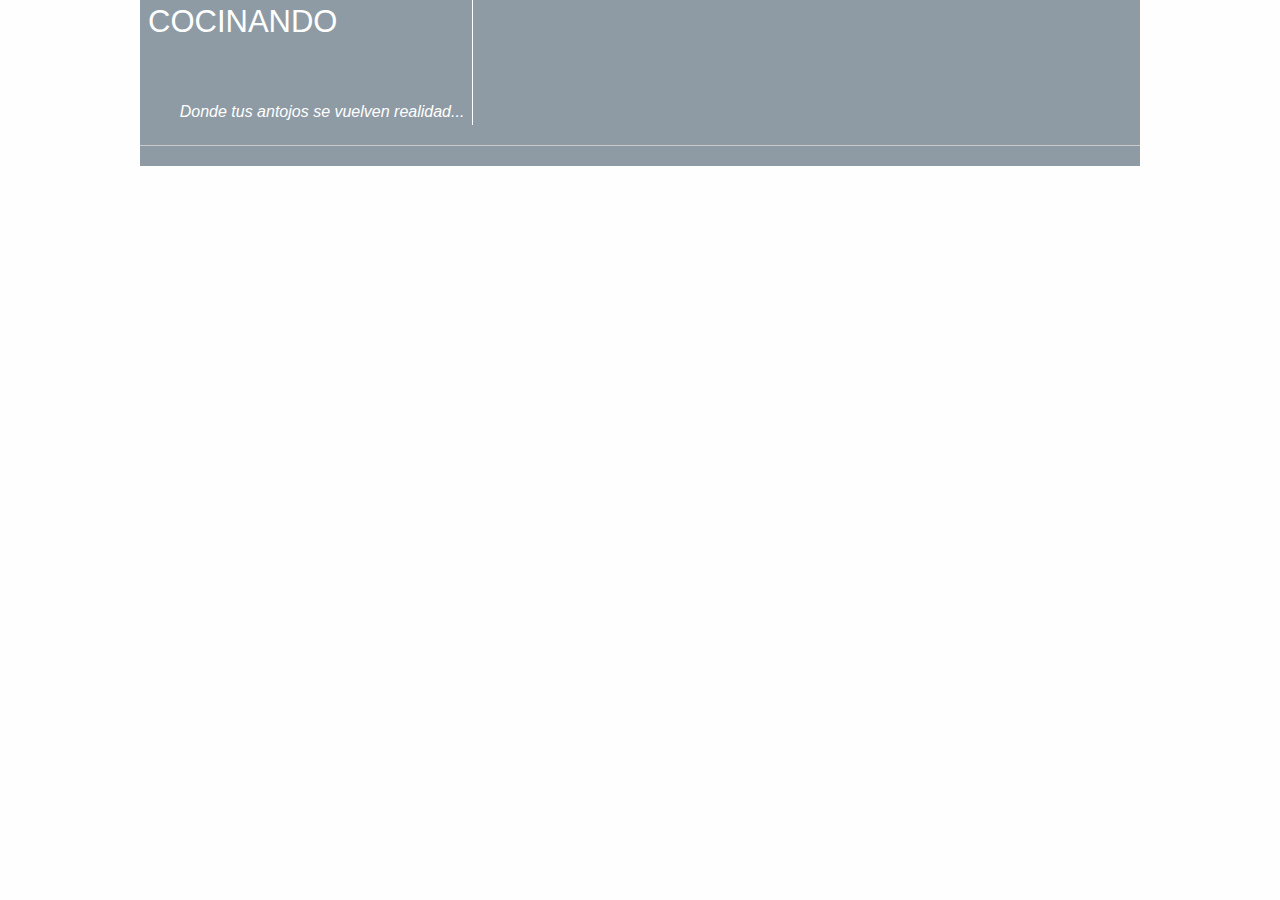
==== 02_BlogCocina-Foundation/index.html @ 29614e0c "Foundation - Panel de Contenidos y Articulos" ====
<!doctype html>
<html class="no-js" lang="en" dir="ltr">
  <head>
    <meta charset="utf-8">
    <meta http-equiv="x-ua-compatible" content="ie=edge">
    <meta name="viewport" content="width=device-width, initial-scale=1.0">
    <title>Cocinando</title>
    <link rel="stylesheet" href="css/foundation.min.css">
    <link rel="stylesheet" href="icons/foundation-icons.css">
    <link rel="stylesheet" href="css/app.css">
  </head>
  <body class="blog-body">
    <div class="row contenedor"> <!-- Contenedor de la página -->
      <div class="column row col-12 hide-for-small-only">
        <div class="column medium-4 header-left"> <!-- Encabezado izq-->
          <h3>COCINANDO</h3>
          <br><br>
          <p class="text-right"><em>Donde tus antojos se vuelven realidad...</em></p>
        </div>
        <div class="column medium-8 header"></div> <!-- Encabezado der -->
        <hr>
      </div>
    </div>
    <div class="row">
      <div class="column medium-4 hide-for-small-only"> <!-- Panel de Contenidos -->
      </div>
      <div class="column medium-8"> <!-- Articulos -->
      </div>
    </div>

    <script src="js/vendor/jquery.js"></script>
    <script src="js/vendor/what-input.js"></script>
    <script src="js/vendor/foundation.js"></script>
    <script src="js/app.js"></script>
  </body>
</html>
---- 02_BlogCocina-Foundation/css/app.css ----
/* Prop. Generales */
.blog-body{
  background-image: url(../img/cocina.jpg);
  background-attachment: scroll;
  background-repeat: no-repeat;
  background-position: center center;
  background-size: cover;
  width: 100%;
  height: 100%;
}

/* Prop. de Contenedor */
.contenedor{
  background: rgba(94 ,112 ,126 , 0.7);
}

/* Prop. de Encabezado */
.header-left{
  color: white;
  border-right: 1px solid white;
}
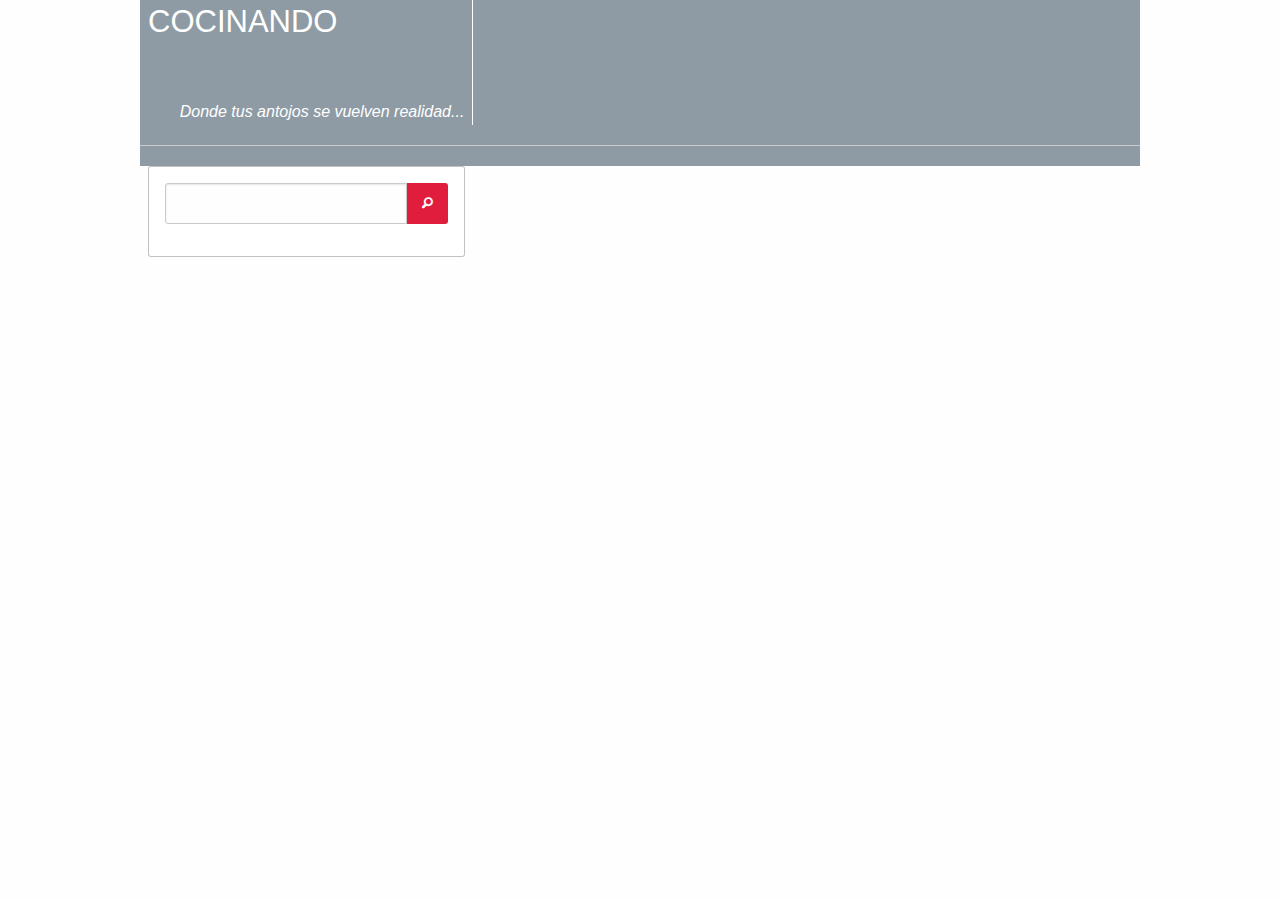
==== commit e9f09ace: "Foundation - Buscador" ====
--- a/02_BlogCocina-Foundation/index.html
+++ b/02_BlogCocina-Foundation/index.html
@@ -23,8 +23,21 @@
     </div>
     <div class="row">
       <div class="column medium-4 hide-for-small-only"> <!-- Panel de Contenidos -->
+        <div class="callout panel">
+          <div class="row">
+            <div class="column small-12"> <!-- Buscador -->
+              <div class="input-group">
+                <input class="input-group-field" type="text">
+                <div class="input-group-button">
+                  <a href="#" class="button"><i class="step fi-magnifying-glass"></i></a>
+                </div>
+              </div>
+            </div>
+          </div>
+        </div>
       </div>
       <div class="column medium-8"> <!-- Articulos -->
+
       </div>
     </div>
 
--- a/02_BlogCocina-Foundation/css/app.css
+++ b/02_BlogCocina-Foundation/css/app.css
@@ -19,3 +19,8 @@
   color: white;
   border-right: 1px solid white;
 }
+
+/* Prop. de Panel */
+.panel{
+  background: rgba(255,255,255, 0.7);
+}
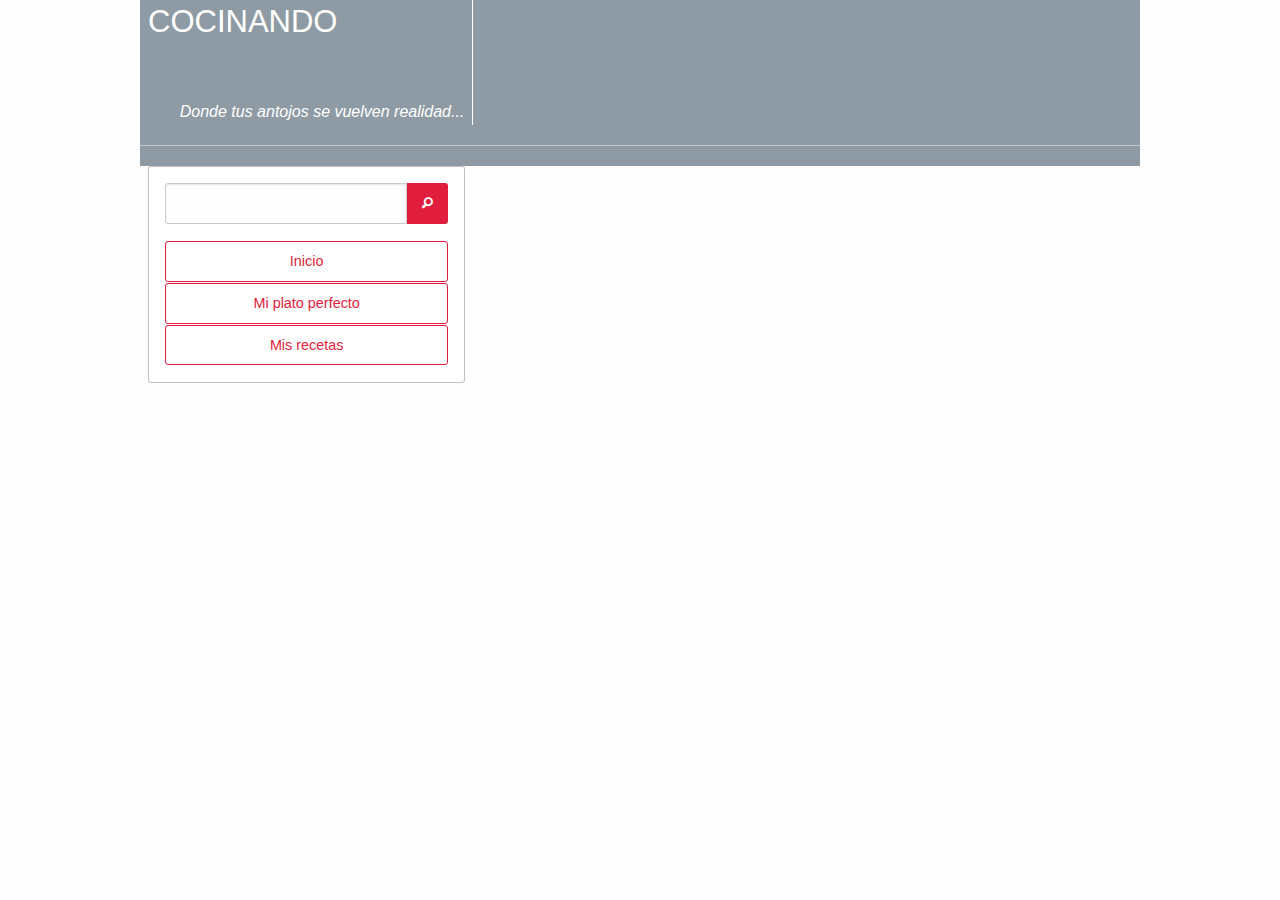
==== commit dd4dd655: "Foundation - Lista" ====
--- a/02_BlogCocina-Foundation/index.html
+++ b/02_BlogCocina-Foundation/index.html
@@ -33,6 +33,12 @@
                 </div>
               </div>
             </div>
+            <div class="column small-12"> <!-- Lista -->
+              <a class="button hollow expanded lista" href="#">Inicio</a>
+              <a class="button hollow expanded lista" href="#">Mi plato perfecto</a>
+              <a class="button hollow expanded lista" href="#">Mis recetas</a>
+            </div>
+
           </div>
         </div>
       </div>
--- a/02_BlogCocina-Foundation/css/app.css
+++ b/02_BlogCocina-Foundation/css/app.css
@@ -24,3 +24,8 @@
 .panel{
   background: rgba(255,255,255, 0.7);
 }
+
+/* Prop. de Lista */
+.lista{
+  margin: 1px;
+}
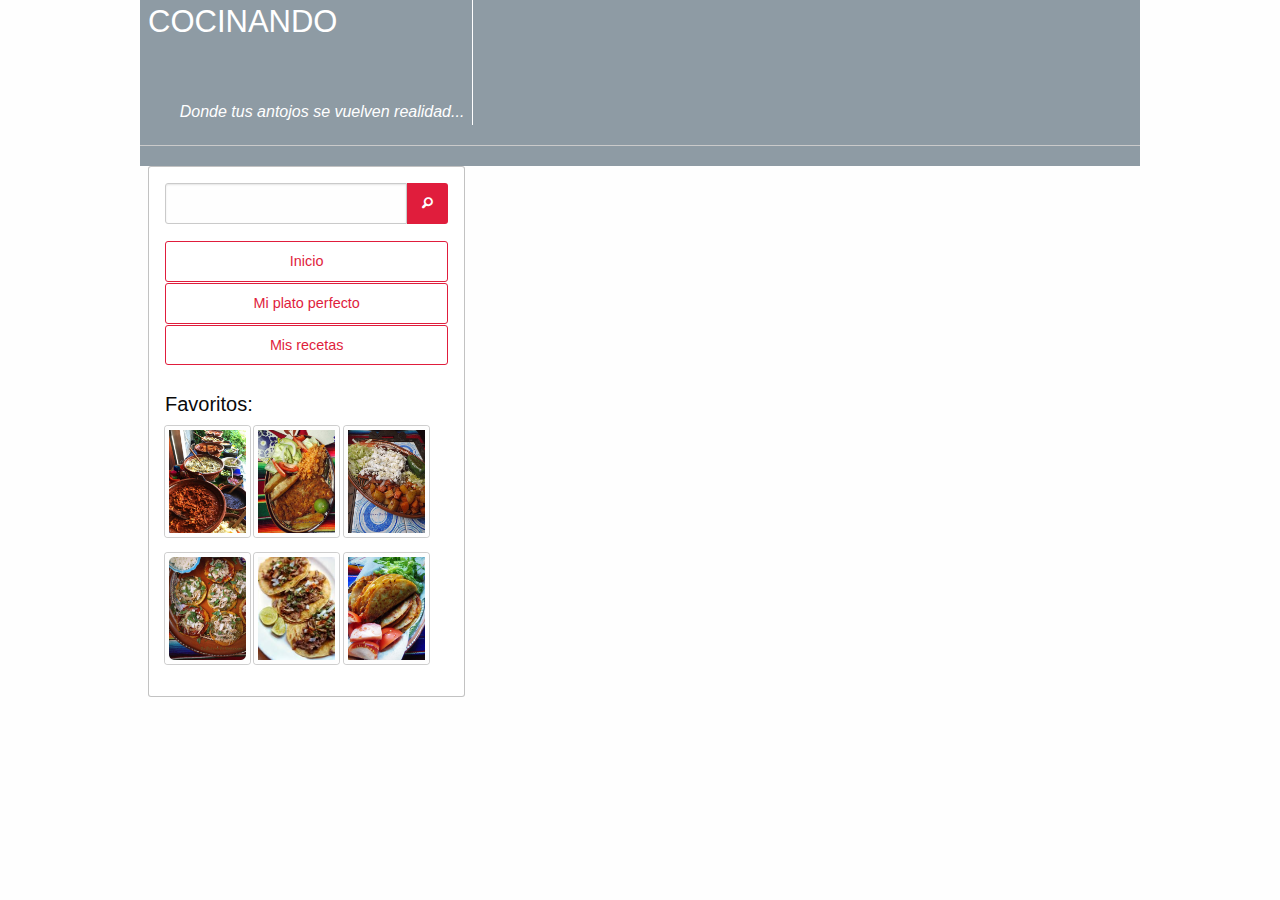
==== commit 05f156fb: "Foundation - Favoritos" ====
--- a/02_BlogCocina-Foundation/index.html
+++ b/02_BlogCocina-Foundation/index.html
@@ -38,6 +38,16 @@
               <a class="button hollow expanded lista" href="#">Mi plato perfecto</a>
               <a class="button hollow expanded lista" href="#">Mis recetas</a>
             </div>
+            <div class="column small-12 fav"> <!-- Favoritos -->
+              <br>
+              <h5>Favoritos:</h5>
+              <img class="thumbnail" src="img/1.jpg">
+              <img class="thumbnail" src="img/2.jpg">
+              <img class="thumbnail" src="img/3.jpg">
+              <img class="thumbnail" src="img/4.jpg">
+              <img class="thumbnail" src="img/5.jpg">
+              <img class="thumbnail" src="img/6.jpg">
+            </div>
 
           </div>
         </div>
--- a/02_BlogCocina-Foundation/css/app.css
+++ b/02_BlogCocina-Foundation/css/app.css
@@ -29,3 +29,9 @@
 .lista{
   margin: 1px;
 }
+
+/* Prop. de Favoritos */
+.fav img{
+  flex: auto;
+  width: 30%;
+}
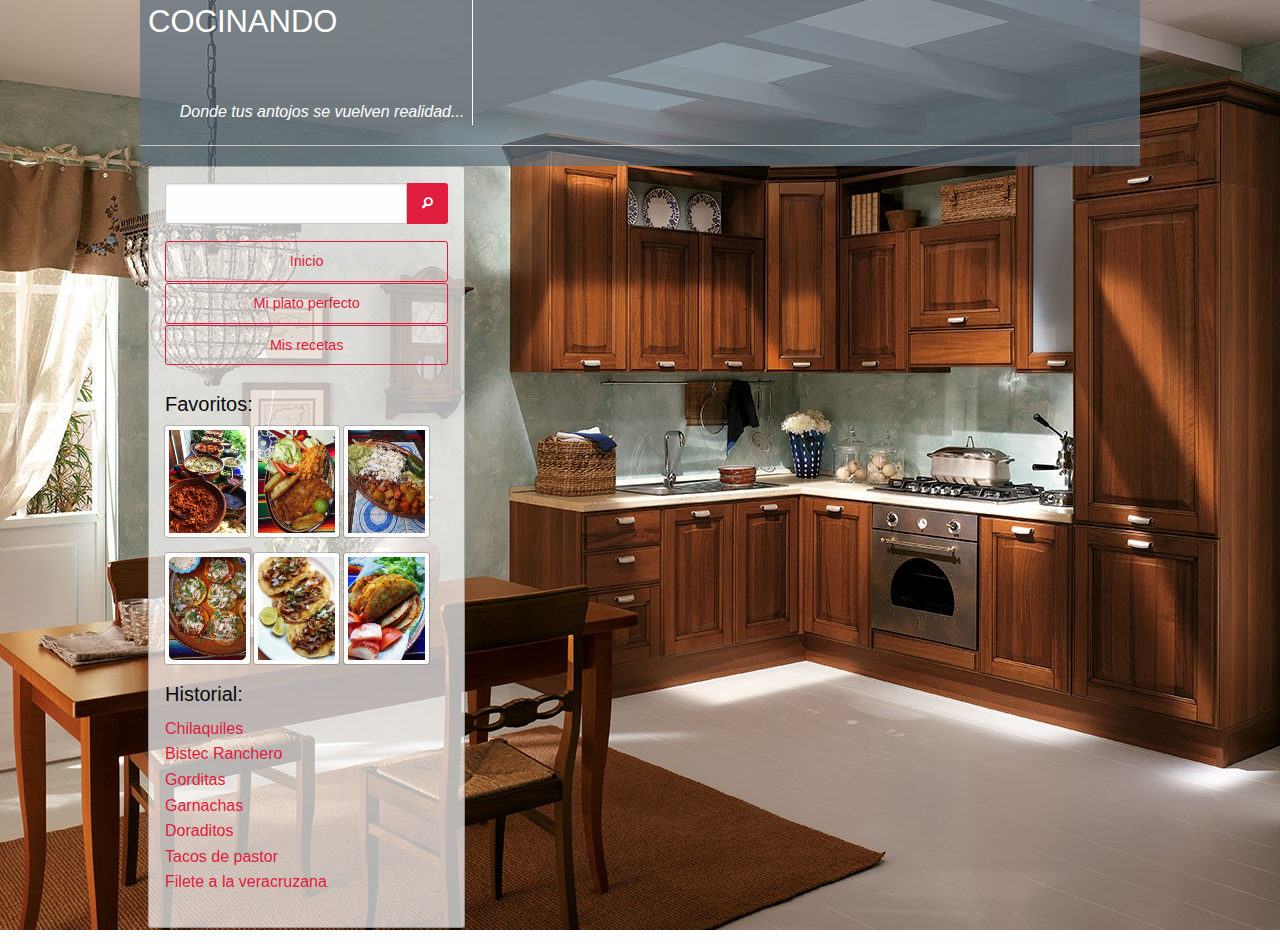
==== commit efa956cd: "Foundation - Historial" ====
--- a/02_BlogCocina-Foundation/index.html
+++ b/02_BlogCocina-Foundation/index.html
@@ -48,7 +48,18 @@
               <img class="thumbnail" src="img/5.jpg">
               <img class="thumbnail" src="img/6.jpg">
             </div>
-
+            <div class="column small-12"> <!-- Historial -->
+              <h5>Historial:</h5>
+              <ul class="no-bullet">
+                <li><a href="#">Chilaquiles</a></li>
+                <li><a href="#">Bistec Ranchero</a></li>
+                <li><a href="#">Gorditas</a></li>
+                <li><a href="#">Garnachas</a></li>
+                <li><a href="#">Doraditos</a></li>
+                <li><a href="#">Tacos de pastor</a></li>
+                <li><a href="#">Filete a la veracruzana</a></li>
+              </ul>
+            </div>
           </div>
         </div>
       </div>
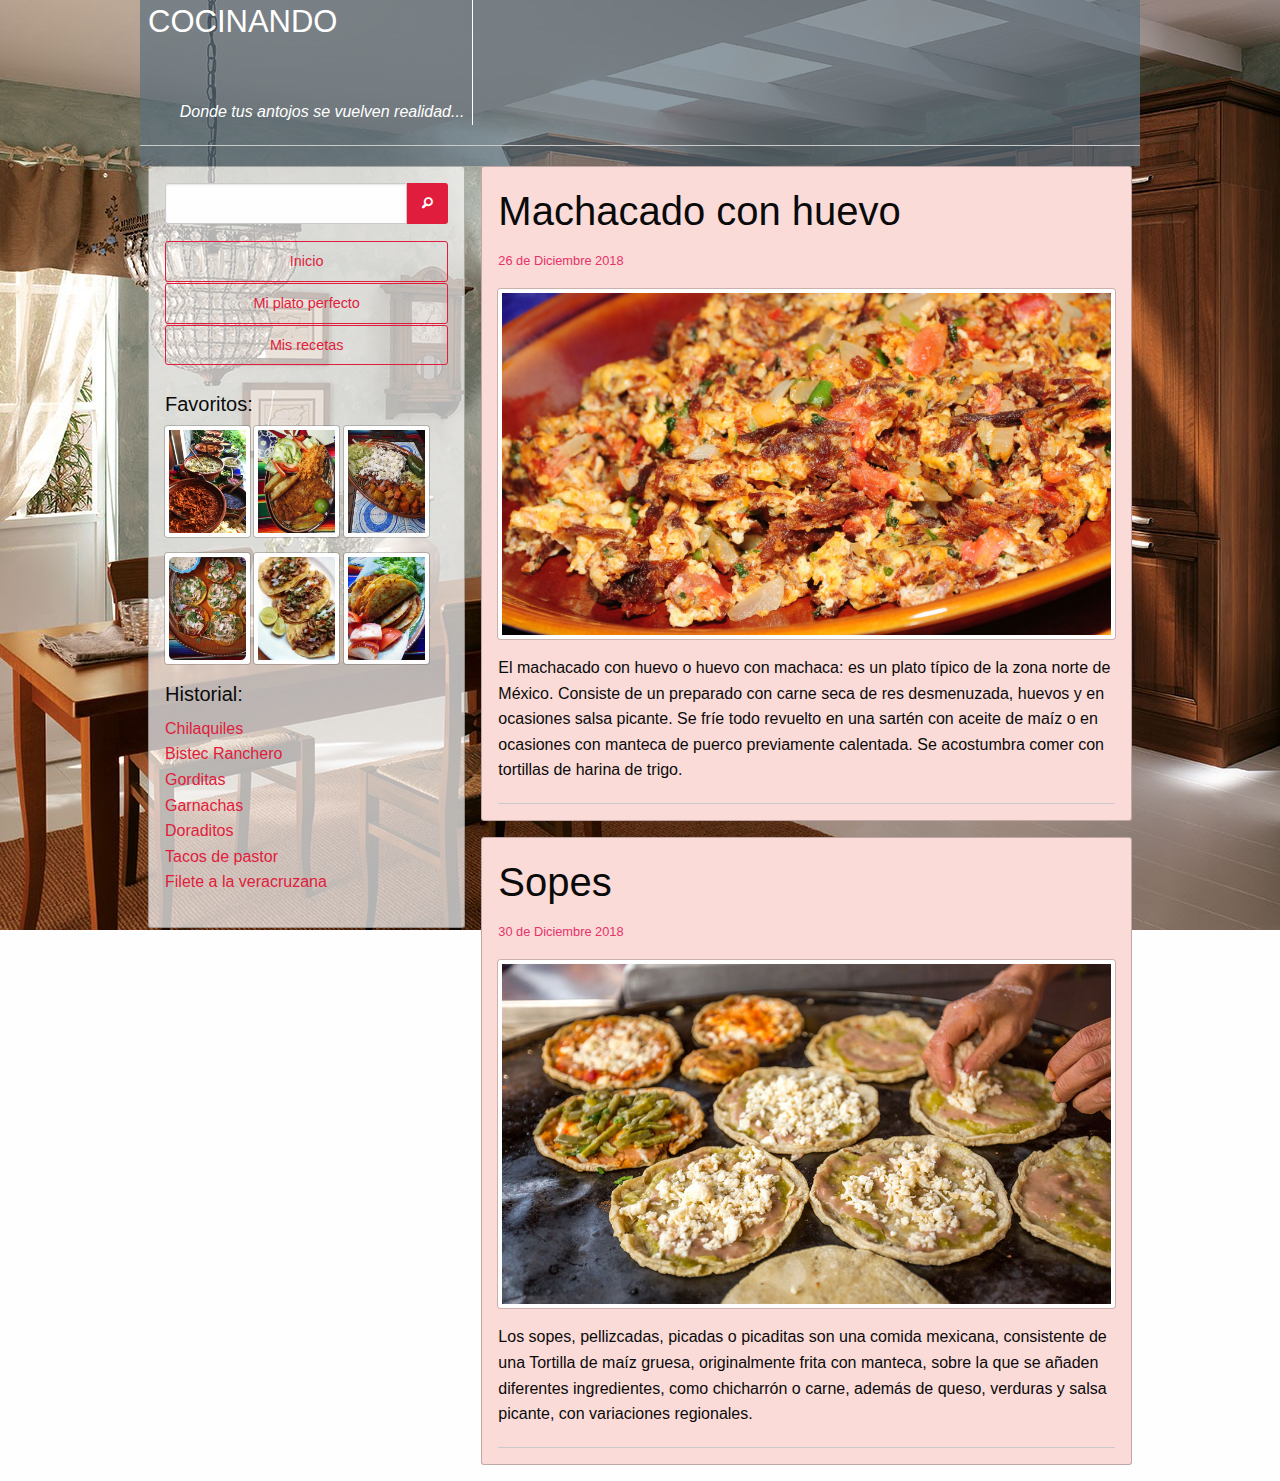
==== commit 2d5c927f: "Foundation - Articulos" ====
--- a/02_BlogCocina-Foundation/index.html
+++ b/02_BlogCocina-Foundation/index.html
@@ -64,7 +64,22 @@
         </div>
       </div>
       <div class="column medium-8"> <!-- Articulos -->
-
+        <div class="callout articulos">
+          <h2>Machacado con huevo</h2>
+          <p class="fecha"><small>26 de Diciembre 2018</small></p>
+          <img class="thumbnail" src="img/machaca.jpg">
+          <p>El machacado con huevo o huevo con machaca: es un plato típico de la zona norte de México. Consiste de un preparado con carne seca de res desmenuzada, huevos y en ocasiones salsa picante. Se fríe todo revuelto en una sartén con aceite de maíz o en ocasiones con manteca de puerco previamente calentada. Se acostumbra comer con tortillas de harina de trigo.</p>
+          <hr>
+          
+        </div>
+        <div class="callout articulos">
+          <h2>Sopes</h2>
+          <p class="fecha"><small>30 de Diciembre 2018</small></p>
+          <img class="thumbnail" src="img/sopes.jpg">
+          <p>Los sopes, pellizcadas, picadas o picaditas son una comida mexicana, consistente de una Tortilla de maíz gruesa, originalmente frita con manteca, sobre la que se añaden diferentes ingredientes, como chicharrón o carne, además de queso, verduras y salsa picante, con variaciones regionales. </p>
+          <hr>
+          
+        </div>
       </div>
     </div>
 
--- a/02_BlogCocina-Foundation/css/app.css
+++ b/02_BlogCocina-Foundation/css/app.css
@@ -35,3 +35,12 @@
   flex: auto;
   width: 30%;
 }
+
+/* Prop. de Articulos */
+.articulos{
+  background: #fadbd8;
+}
+
+.fecha{
+  color: #e63269;
+}
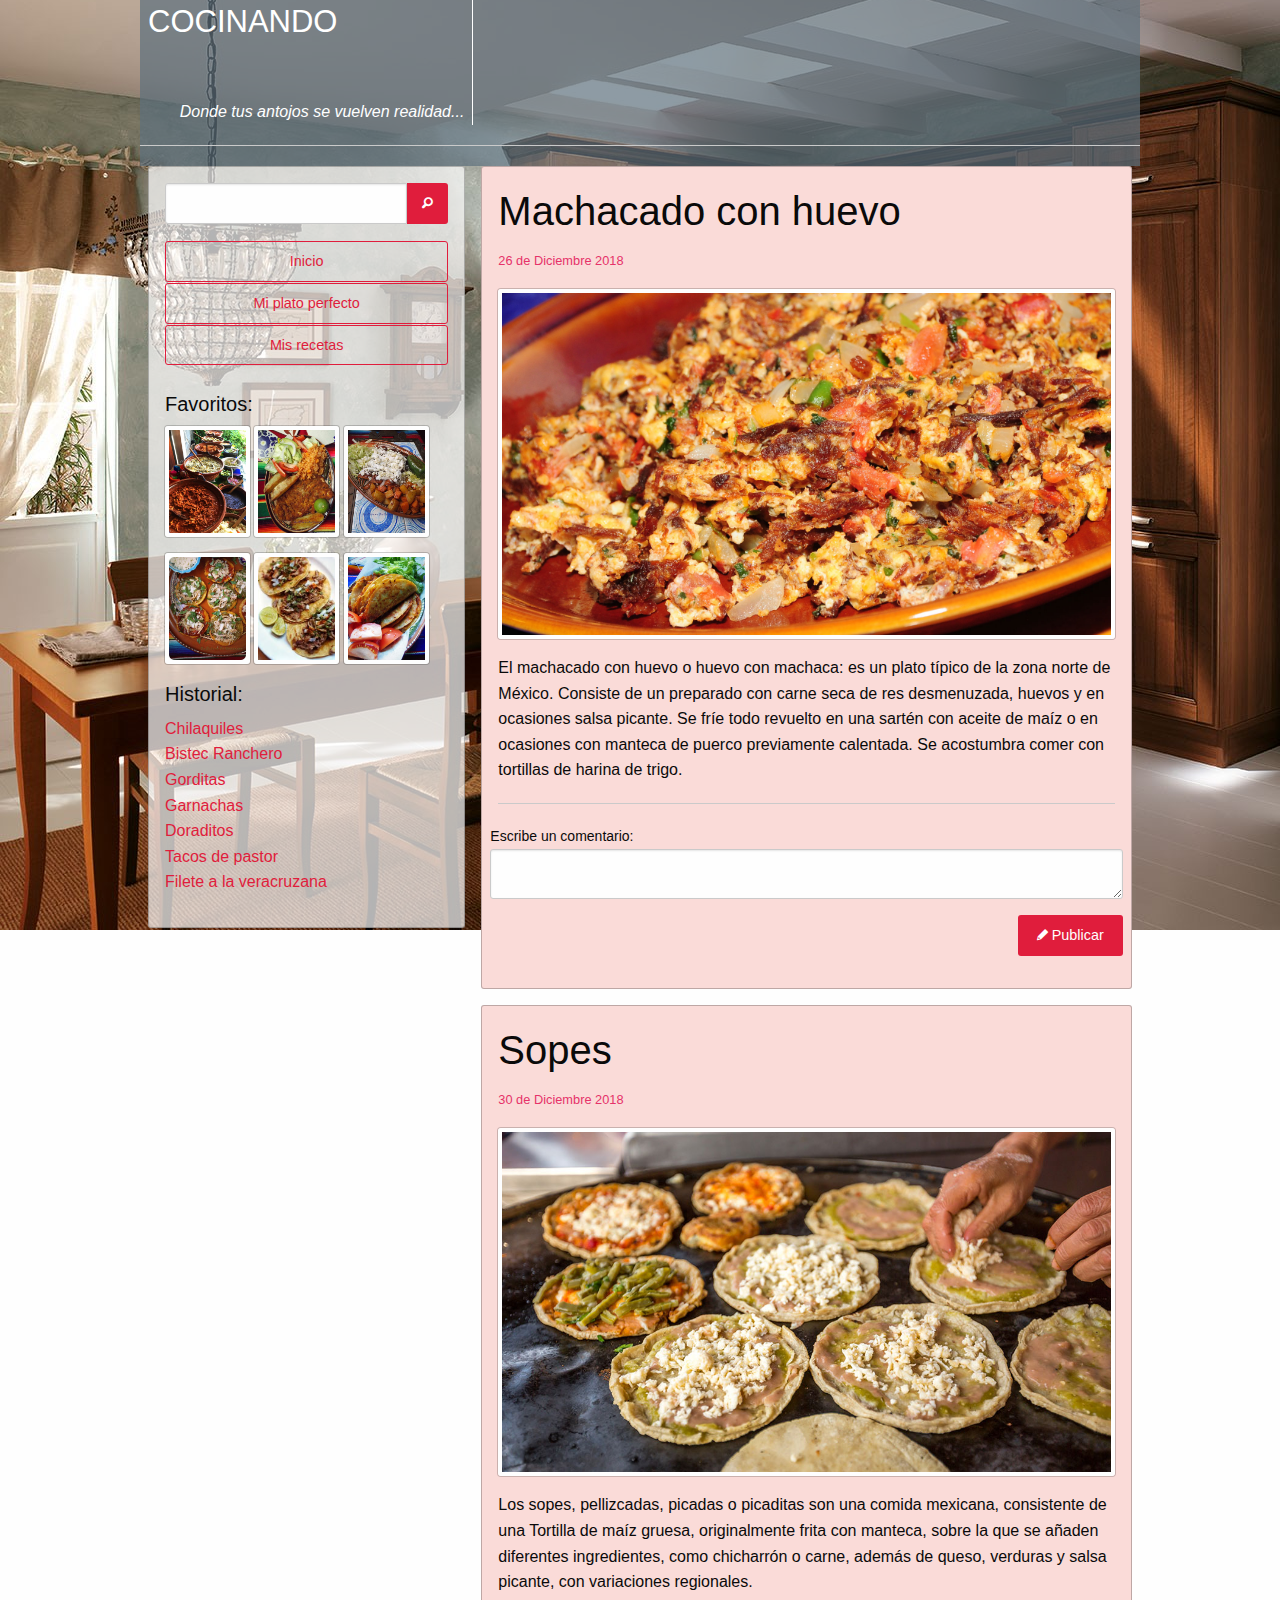
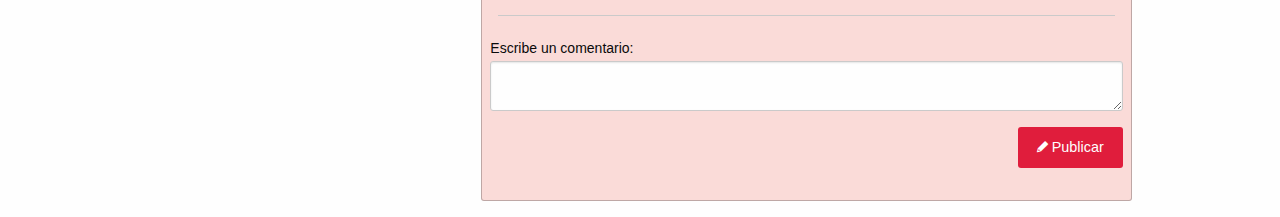
==== commit 66b1a049: "Foundation - Form. de Cometario" ====
--- a/02_BlogCocina-Foundation/index.html
+++ b/02_BlogCocina-Foundation/index.html
@@ -70,6 +70,13 @@
           <img class="thumbnail" src="img/machaca.jpg">
           <p>El machacado con huevo o huevo con machaca: es un plato típico de la zona norte de México. Consiste de un preparado con carne seca de res desmenuzada, huevos y en ocasiones salsa picante. Se fríe todo revuelto en una sartén con aceite de maíz o en ocasiones con manteca de puerco previamente calentada. Se acostumbra comer con tortillas de harina de trigo.</p>
           <hr>
+          <div class="row"> <!-- Form. de Comentario -->
+            <label class="small-12">
+              Escribe un comentario:
+              <textarea id="Comentario"></textarea>
+            </label>
+            <label for="Comentario" class="button small-2 small-offset-10"><i class="step fi-pencil"></i> Publicar</label>
+          </div>
           
         </div>
         <div class="callout articulos">
@@ -78,6 +85,13 @@
           <img class="thumbnail" src="img/sopes.jpg">
           <p>Los sopes, pellizcadas, picadas o picaditas son una comida mexicana, consistente de una Tortilla de maíz gruesa, originalmente frita con manteca, sobre la que se añaden diferentes ingredientes, como chicharrón o carne, además de queso, verduras y salsa picante, con variaciones regionales. </p>
           <hr>
+          <div class="row"> <!-- Form. de Comentario -->
+            <label class="small-12">
+              Escribe un comentario:
+              <textarea></textarea>
+            </label>
+            <label for="Comentario" class="button small-2 small-offset-10"><i class="step fi-pencil"></i> Publicar</label>
+          </div>
           
         </div>
       </div>
--- a/02_BlogCocina-Foundation/css/app.css
+++ b/02_BlogCocina-Foundation/css/app.css
@@ -44,3 +44,11 @@
 .fecha{
   color: #e63269;
 }
+
+/* Prop. de Form. Comentario */
+.comentario{
+  border: 1px solid gray;
+  border-radius: 3px;
+  font-size: 0.7em;
+  margin-bottom: 5px;
+}
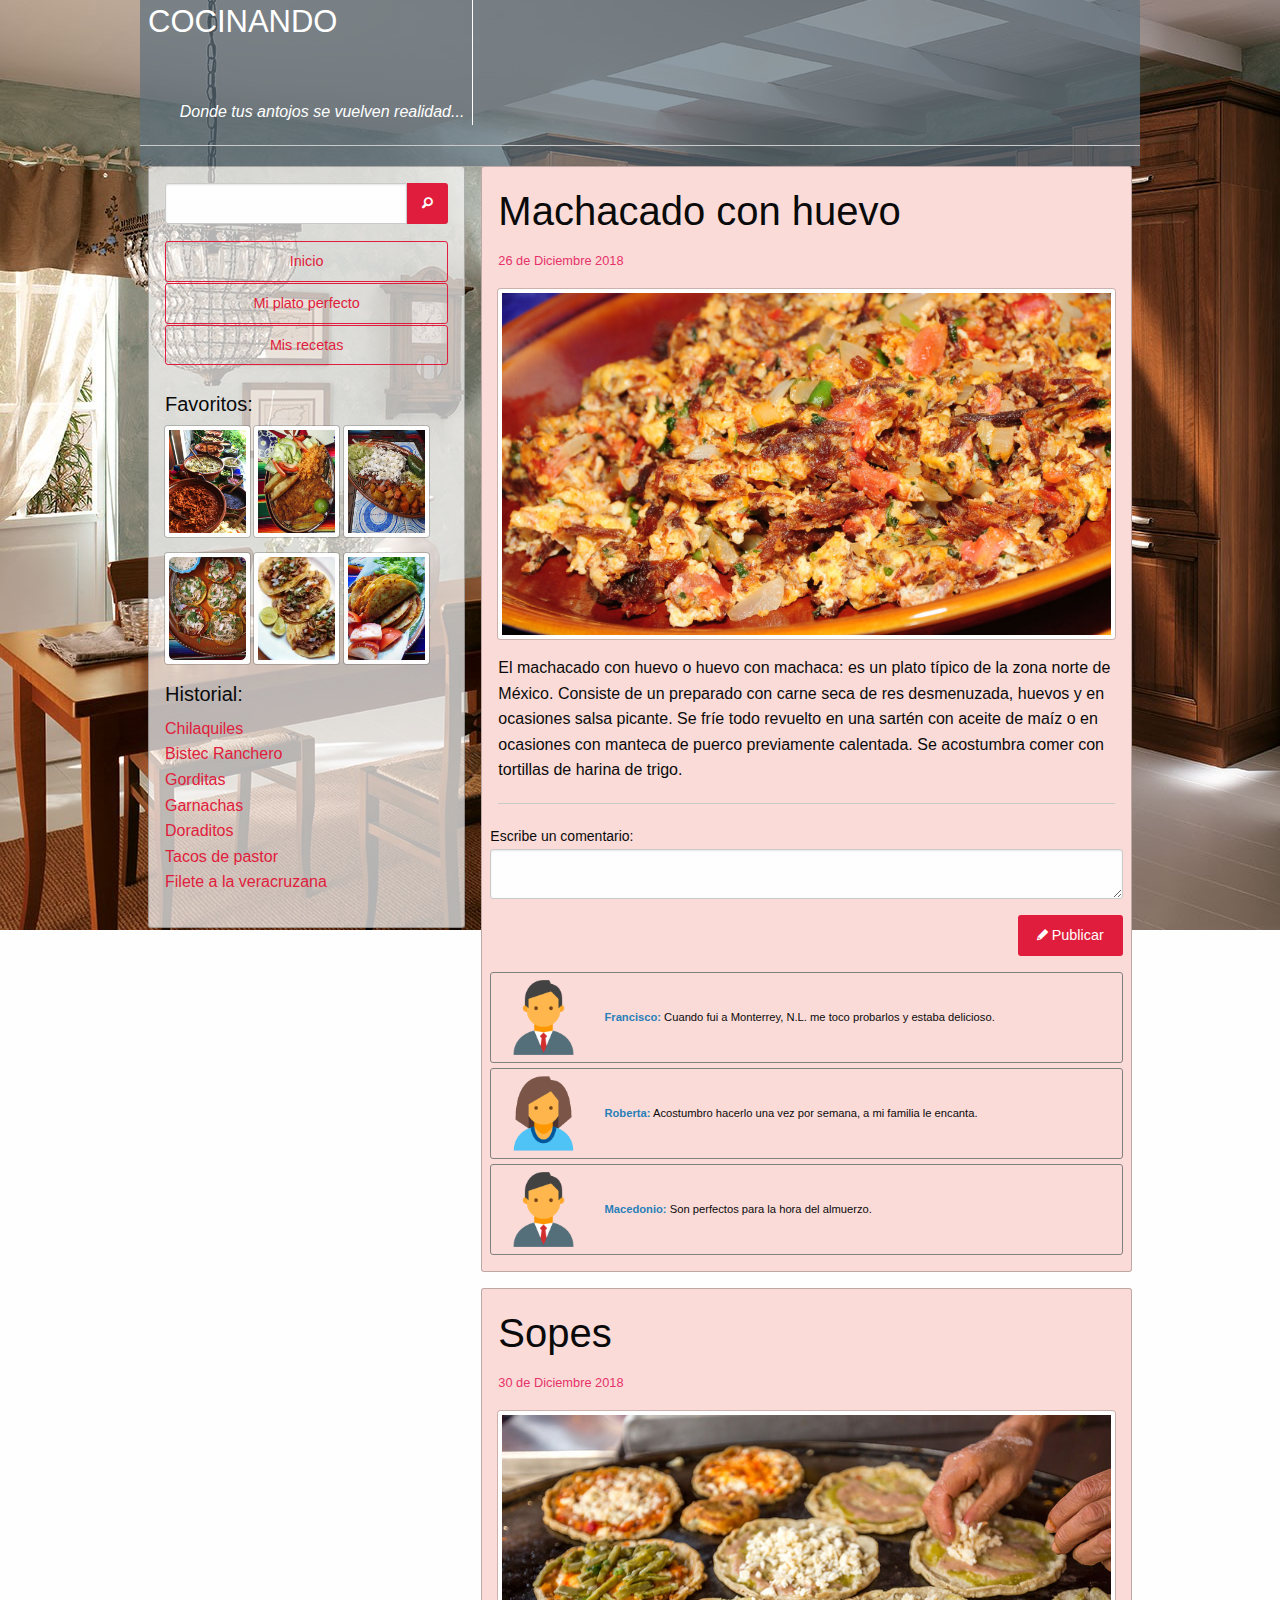
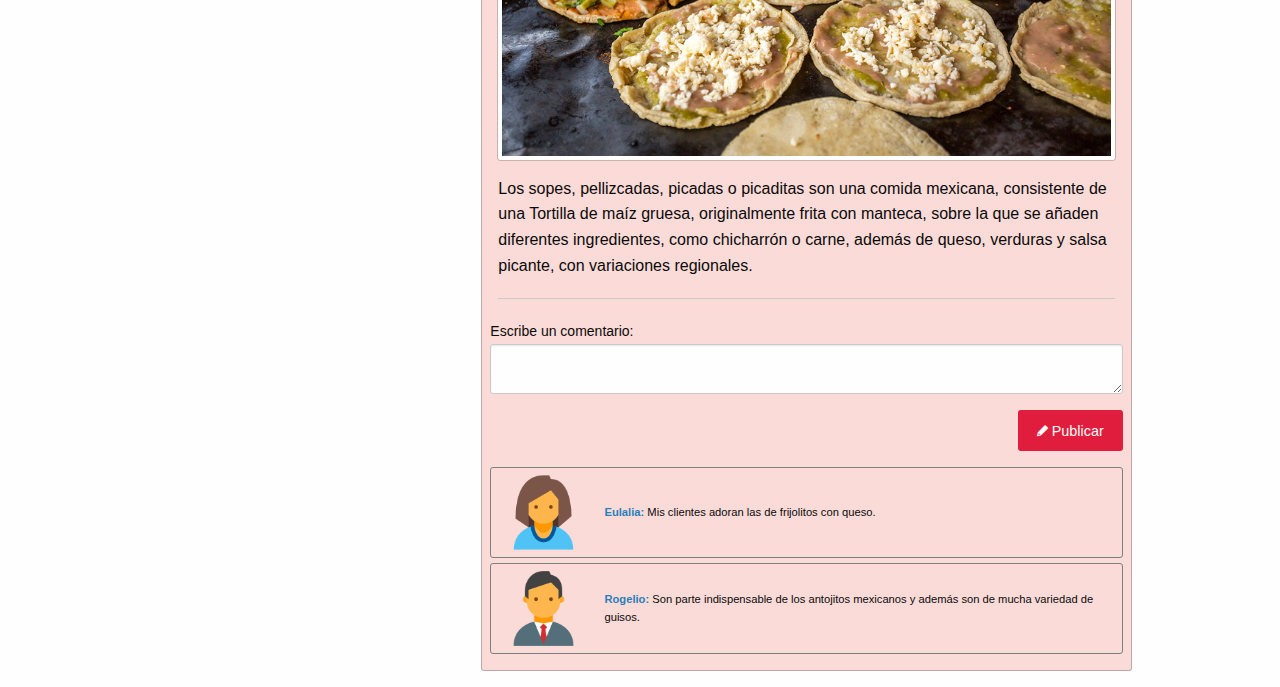
==== commit 59c4295e: "Foundation - Sección de Comentarios" ====
--- a/02_BlogCocina-Foundation/index.html
+++ b/02_BlogCocina-Foundation/index.html
@@ -77,7 +77,30 @@
             </label>
             <label for="Comentario" class="button small-2 small-offset-10"><i class="step fi-pencil"></i> Publicar</label>
           </div>
-          
+          <div class="row comentario">
+            <div class="column small-2">
+              <img src="img/user-male.png">
+            </div>
+            <div class="column small-10 align-self-middle">
+              <p><b class="usuario">Francisco:</b> Cuando fui a Monterrey, N.L. me toco probarlos y estaba delicioso.</p>
+            </div>
+          </div>
+          <div class="row comentario">
+            <div class="column small-2">
+              <img  src="img/user-female.png">
+            </div>
+            <div class="column small-10 align-self-middle">
+              <p><b class="usuario">Roberta:</b> Acostumbro hacerlo una vez por semana, a mi familia le encanta.</p>
+            </div>
+          </div>
+          <div class="row comentario">
+            <div class="column small-2">
+              <img src="img/user-male.png">
+            </div>
+            <div class="column small-10 align-self-middle">
+              <p><b class="usuario">Macedonio:</b> Son perfectos para la hora del almuerzo.</p>
+            </div>
+          </div>
         </div>
         <div class="callout articulos">
           <h2>Sopes</h2>
@@ -92,7 +115,22 @@
             </label>
             <label for="Comentario" class="button small-2 small-offset-10"><i class="step fi-pencil"></i> Publicar</label>
           </div>
-          
+          <div class="row comentario">
+            <div class="column small-2">
+              <img src="img/user-female.png">
+            </div>
+            <div class="column small-10 align-self-middle">
+              <p><b class="usuario">Eulalia:</b> Mis clientes adoran las de frijolitos con queso.</p>
+            </div>
+          </div>
+          <div class="row comentario">
+            <div class="column small-2">
+              <img src="img/user-male.png">
+            </div>
+            <div class="column small-10 align-self-middle">
+              <p><b class="usuario">Rogelio:</b> Son parte indispensable de los antojitos mexicanos y además son de mucha variedad de guisos.</p>
+            </div>
+          </div>
         </div>
       </div>
     </div>
--- a/02_BlogCocina-Foundation/css/app.css
+++ b/02_BlogCocina-Foundation/css/app.css
@@ -52,3 +52,12 @@
   font-size: 0.7em;
   margin-bottom: 5px;
 }
+
+/* Prop. de Comentario */
+.comentario p{
+  display: inline;
+}
+
+.usuario{
+  color: #2980b9;
+}
